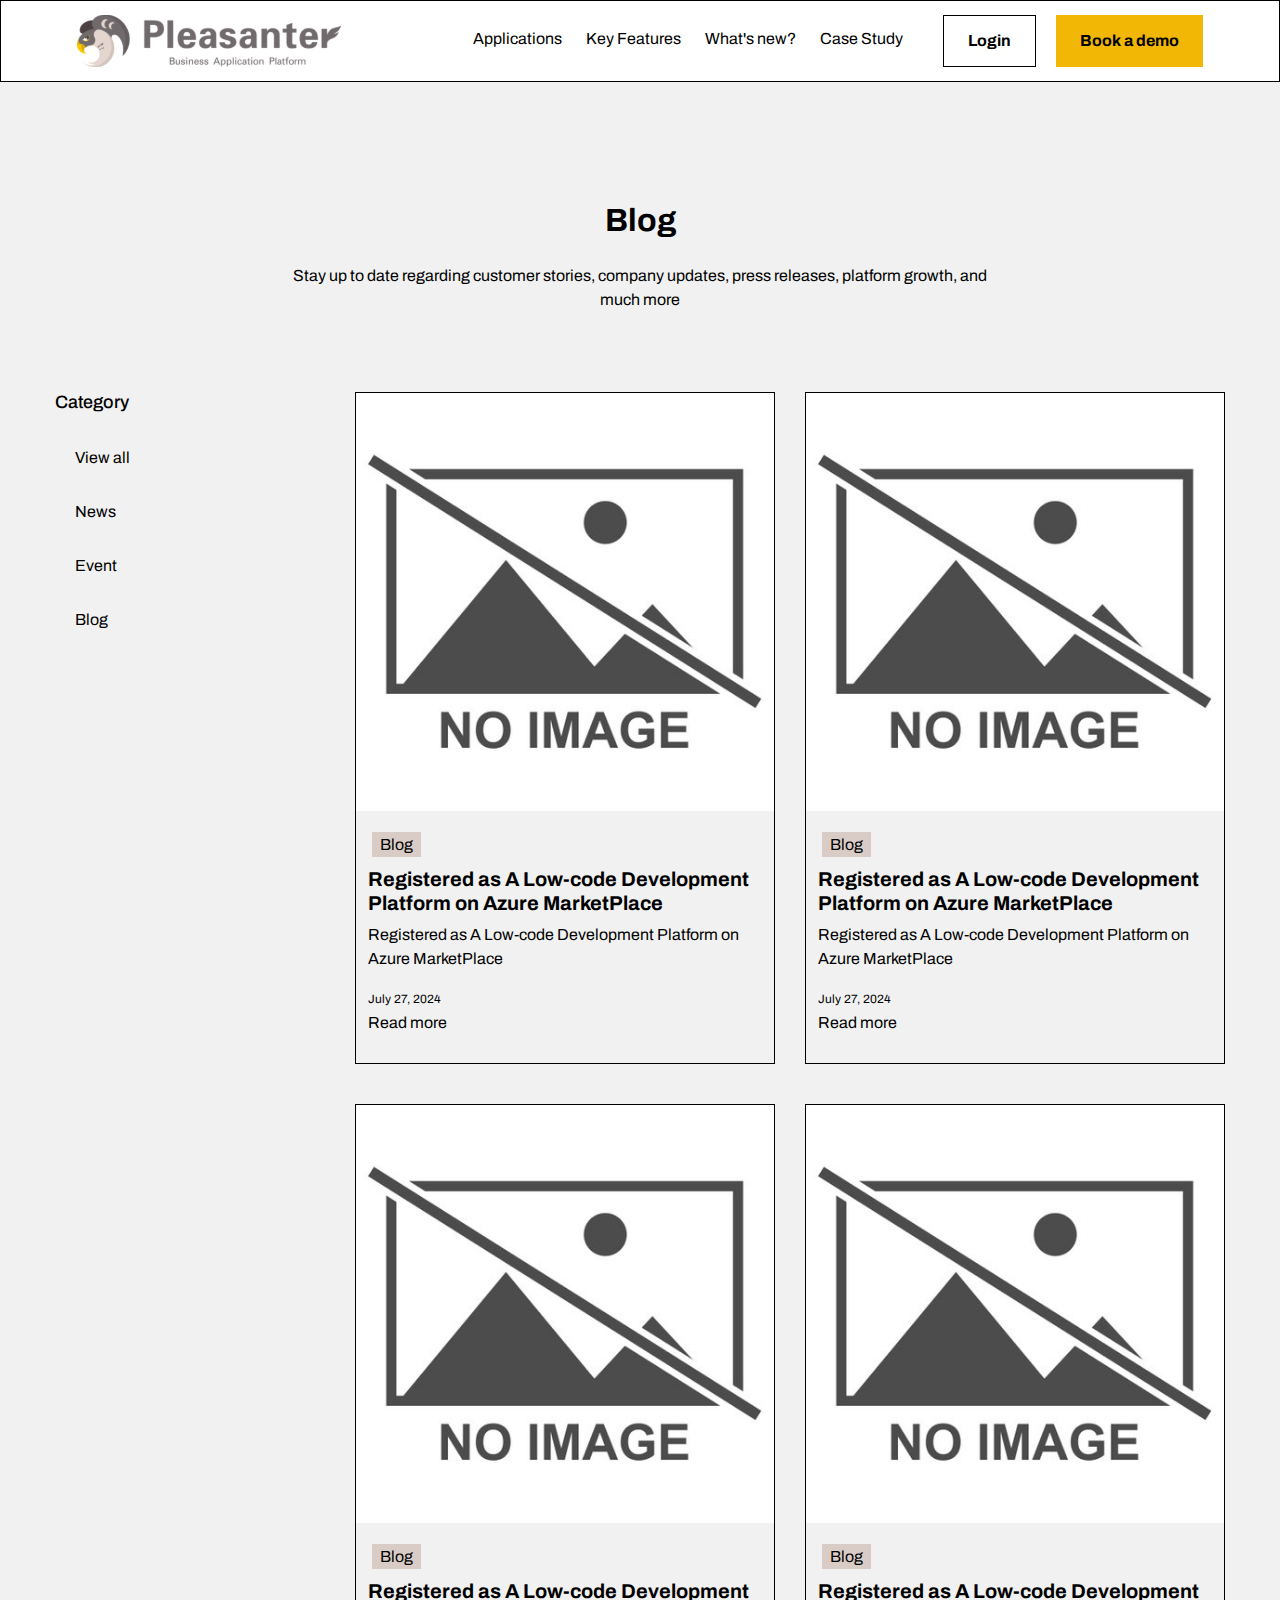
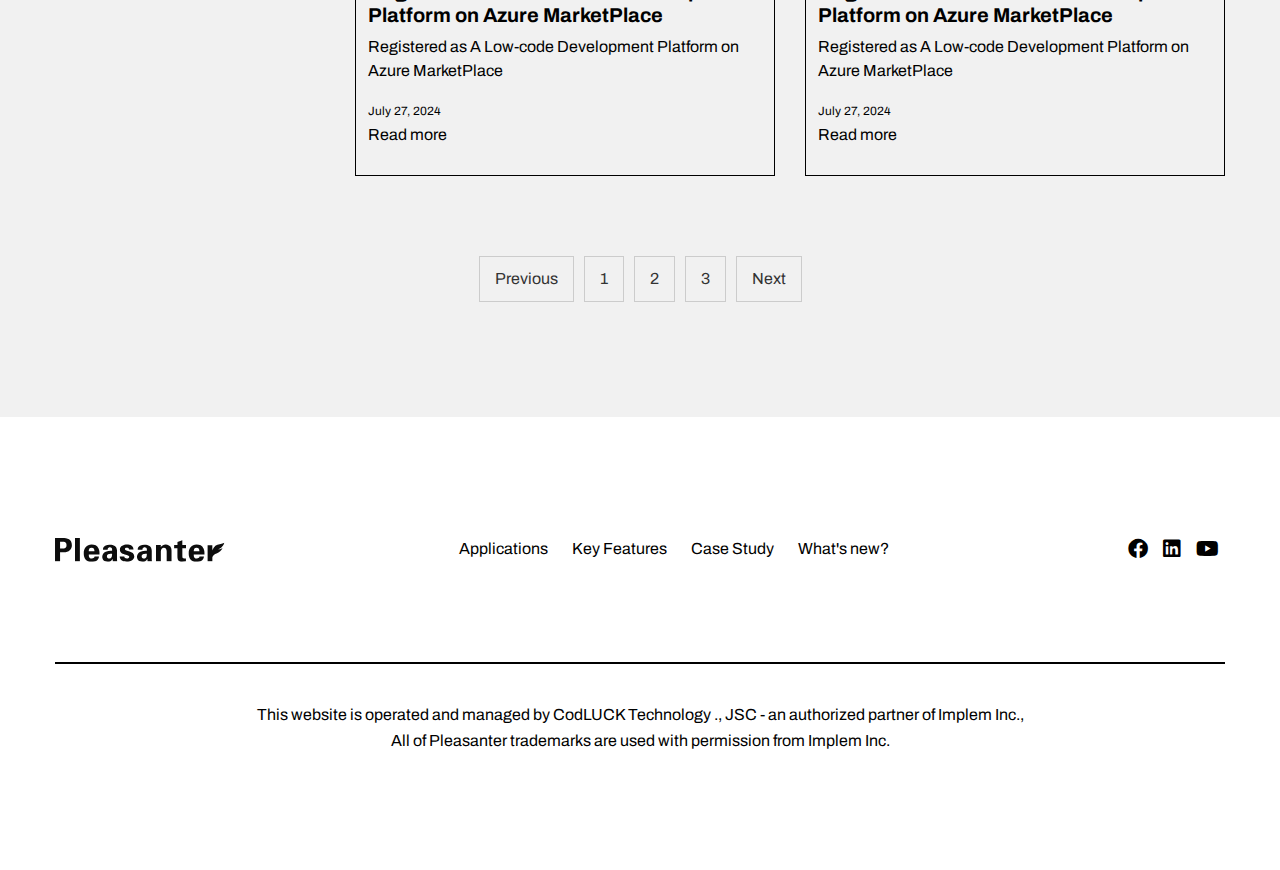
==== views/news.html @ 41a422d3 "update blog page" ====
<!DOCTYPE html>
<html lang="en">
  <head>
    <meta charset="UTF-8" />
    <meta name="viewport" content="width=device-width, initial-scale=1.0" />
    <title>Document</title>
    <link
      href="https://fonts.googleapis.com/css2?family=Archivo:ital,wght@0,100..900;1,100..900&display=swap"
      rel="stylesheet"
    />
    <link
      rel="stylesheet"
      href="https://cdnjs.cloudflare.com/ajax/libs/font-awesome/6.0.0-beta3/css/all.min.css"
    />
    <link rel="stylesheet" href="../assets/css/main.css" />
  </head>
  <body>
    <header class="header">
      <nav class="header__nav d-flex justify-content-around">
        <a href="/" class="header__logo1">
          <img src="../assets/images/pleasanter.svg" alt="Pleasanter logo" />
        </a>
        <div class="header__icon">
          <i class="fas fa-bars"></i>
        </div>
        <div class="header__right">
          <div class="header__links">
            <ul>
              <li>
                <a href="#">Applications</a>
              </li>
              <li>
                <a href="#">Key Features</a>
              </li>
              <li>
                <a href="/views/news.html">What's new?</a>
              </li>
              <li>
                <a href="#">Case Study</a>
              </li>
            </ul>
          </div>
          <button id="login" class="btnWhite">Login</button>
          <button id="book" class="btnYellow">Book a demo</button>
        </div>
      </nav>
    </header>

    <section class="blog">
      <div class="container">
        <div class="blog__heading">
          <h2 class="blog__title">Blog</h2>
          <p>
            Stay up to date regarding customer stories, company updates, press
            releases, platform growth, and much more
          </p>
        </div>
        <div class="blog__content">
          <div class="blog__category">
            <h4>Category</h4>
            <ul>
              <li><a href="/views/news.html">View all</a></li>
              <li><a href="/views/news.html">News</a></li>
              <li><a href="/views/news.html">Event</a></li>
              <li><a href="/views/news.html">Blog</a></li>
            </ul>
          </div>
          <div class="blog__list row">
            <div class="blog__item col-lg-6 col-sm-12">
              <div class="blog__item--container">
                <div class="blog__img">
                  <img
                    src="../assets/images/no_image.jpg"
                    alt="blog1"
                    width="100%"
                  />
                </div>
                <div class="blog__info">
                  <div class="blog__tags">
                    <a href="#" class="blog__tag">Blog</a>
                  </div>
                  <h3>
                    Registered as A Low-code Development Platform on Azure
                    MarketPlace
                  </h3>
                  <p>
                    Registered as A Low-code Development Platform on Azure
                    MarketPlace
                  </p>
                  <div class="blog__date">
                    <time datetime="07-29-2024">July 27, 2024</time>
                  </div>
                  <p>Read more</p>
                </div>
              </div>
            </div>
            <div class="blog__item col-lg-6 col-sm-12">
              <div class="blog__item--container">
                <div class="blog__img">
                  <img
                    src="../assets/images/no_image.jpg"
                    alt="blog1"
                    width="100%"
                  />
                </div>
                <div class="blog__info">
                  <div class="blog__tags">
                    <a href="#" class="blog__tag">Blog</a>
                  </div>
                  <h3>
                    Registered as A Low-code Development Platform on Azure
                    MarketPlace
                  </h3>
                  <p>
                    Registered as A Low-code Development Platform on Azure
                    MarketPlace
                  </p>
                  <div class="blog__date">
                    <time datetime="07-29-2024">July 27, 2024</time>
                  </div>
                  <p>Read more</p>
                </div>
              </div>
            </div>
            <div class="blog__item col-lg-6 col-sm-12">
              <div class="blog__item--container">
                <div class="blog__img">
                  <img
                    src="../assets/images/no_image.jpg"
                    alt="blog1"
                    width="100%"
                  />
                </div>
                <div class="blog__info">
                  <div class="blog__tags">
                    <a href="#" class="blog__tag">Blog</a>
                  </div>
                  <h3>
                    Registered as A Low-code Development Platform on Azure
                    MarketPlace
                  </h3>
                  <p>
                    Registered as A Low-code Development Platform on Azure
                    MarketPlace
                  </p>
                  <div class="blog__date">
                    <time datetime="07-29-2024">July 27, 2024</time>
                  </div>
                  <p>Read more</p>
                </div>
              </div>
            </div>
            <div class="blog__item col-lg-6 col-sm-12">
              <div class="blog__item--container">
                <div class="blog__img">
                  <img
                    src="../assets/images/no_image.jpg"
                    alt="blog1"
                    width="100%"
                  />
                </div>
                <div class="blog__info">
                  <div class="blog__tags">
                    <a href="#" class="blog__tag">Blog</a>
                  </div>
                  <h3>
                    Registered as A Low-code Development Platform on Azure
                    MarketPlace
                  </h3>
                  <p>
                    Registered as A Low-code Development Platform on Azure
                    MarketPlace
                  </p>
                  <div class="blog__date">
                    <time datetime="07-29-2024">July 27, 2024</time>
                  </div>
                  <p>Read more</p>
                </div>
              </div>
            </div>
          </div>
        </div>
        <div class="blog__pagination">
          <a href="#" class="blog__pagination--link">Previous</a>
          <a href="#" class="blog__pagination--link">1</a>
          <a href="#" class="blog__pagination--link">2</a>
          <a href="#" class="blog__pagination--link">3</a>
          <a href="#" class="blog__pagination--link">Next</a>
        </div>
      </div>
    </section>

    <footer class="footer">
      <div class="container">
        <div class="footer__info">
          <a href="/" class="header__logo">
            <img
              src="../assets/images/footer.svg"
              alt="pleasanter"
              width="170px"
            />
          </a>
          <div class="footer__links">
            <a href="#">Applications</a>
            <a href="#">Key Features</a>
            <a href="#">Case Study</a>
            <a href="#">What's new?</a>
          </div>
          <div class="footer__socials">
            <a href="#"><i class="fab fa-facebook"></i></a>
            <a href="#"><i class="fab fa-linkedin"></i></a>
            <a href="#"><i class="fab fa-youtube"></i></a>
          </div>
        </div>
        <div class="footer__last">
          <p>
            This website is operated and managed by CodLUCK Technology ., JSC -
            an authorized partner of Implem Inc.,
          </p>
          <p>
            All of Pleasanter trademarks are used with permission from Implem
            Inc.
          </p>
        </div>
      </div>
    </footer>

    <script src="../assets/js/vendor.js"></script>
    <script src="../assets/js/main.js"></script>
  </body>
</html>
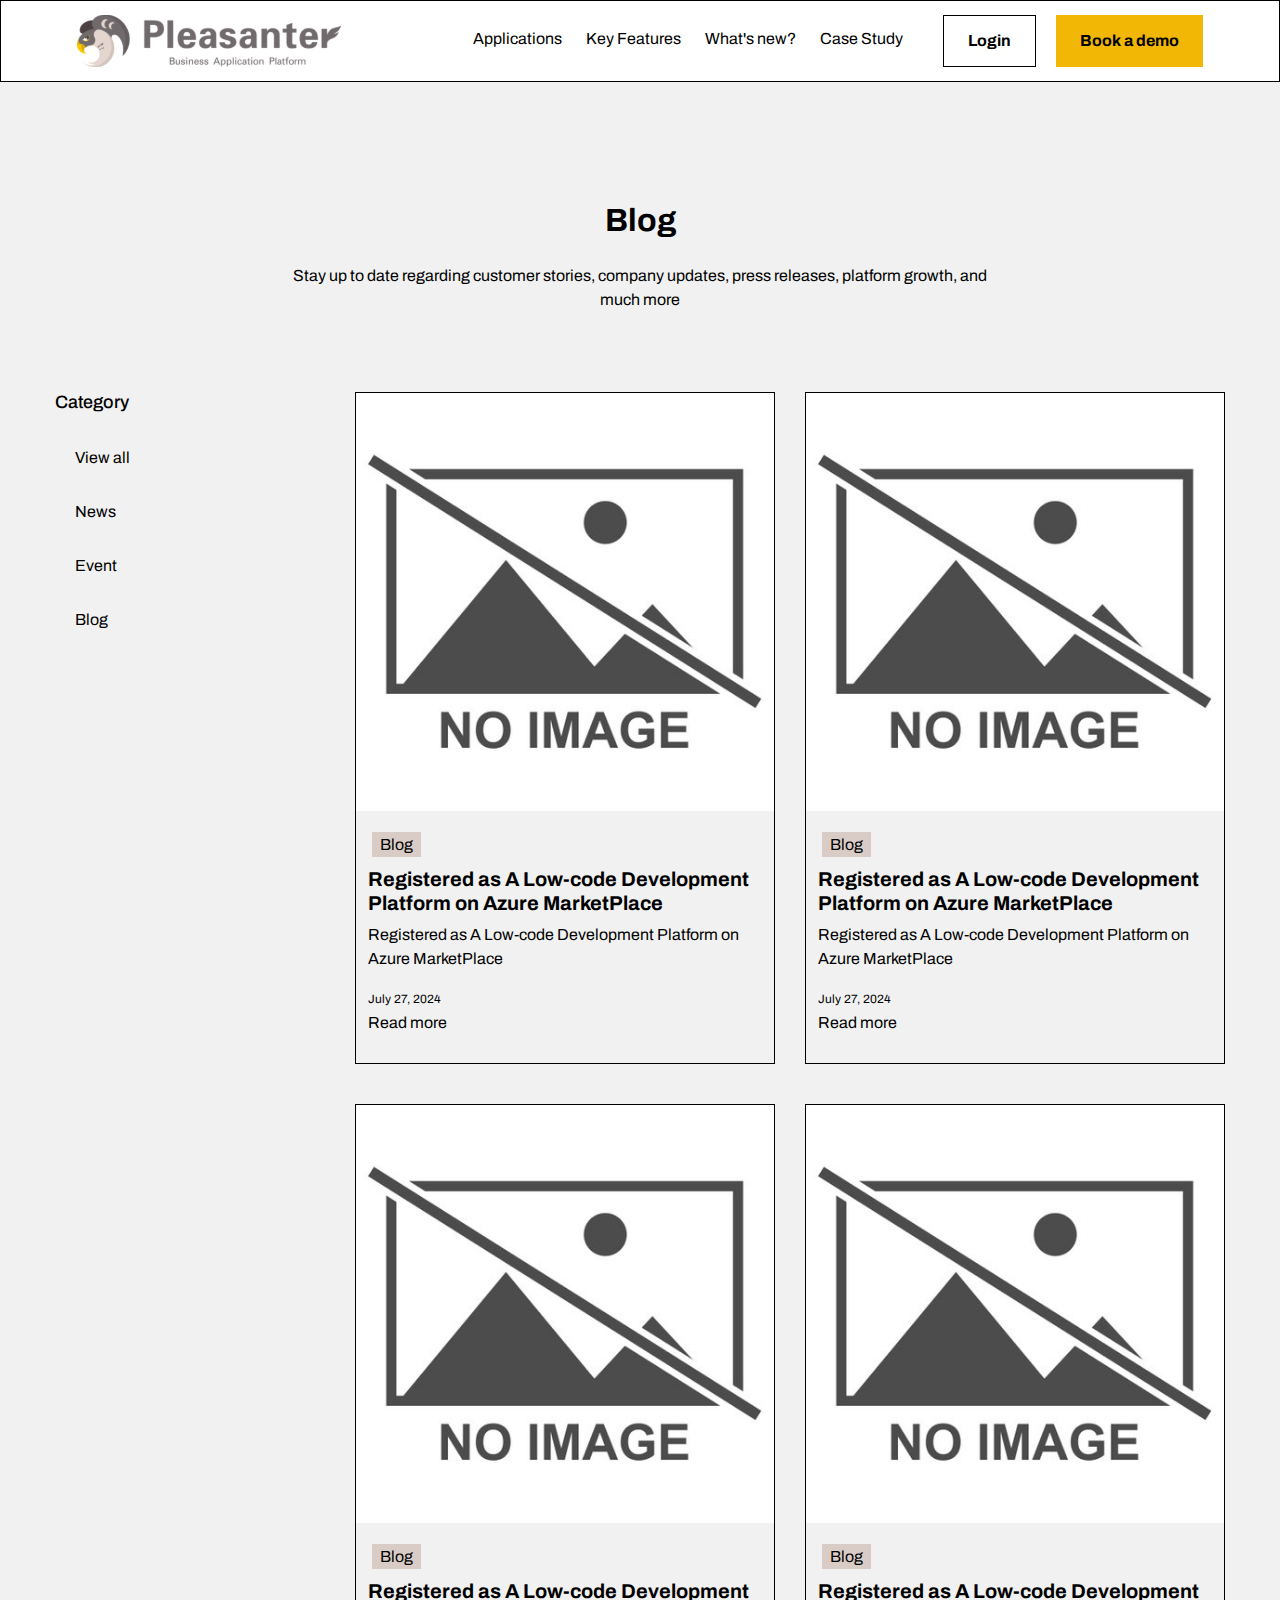
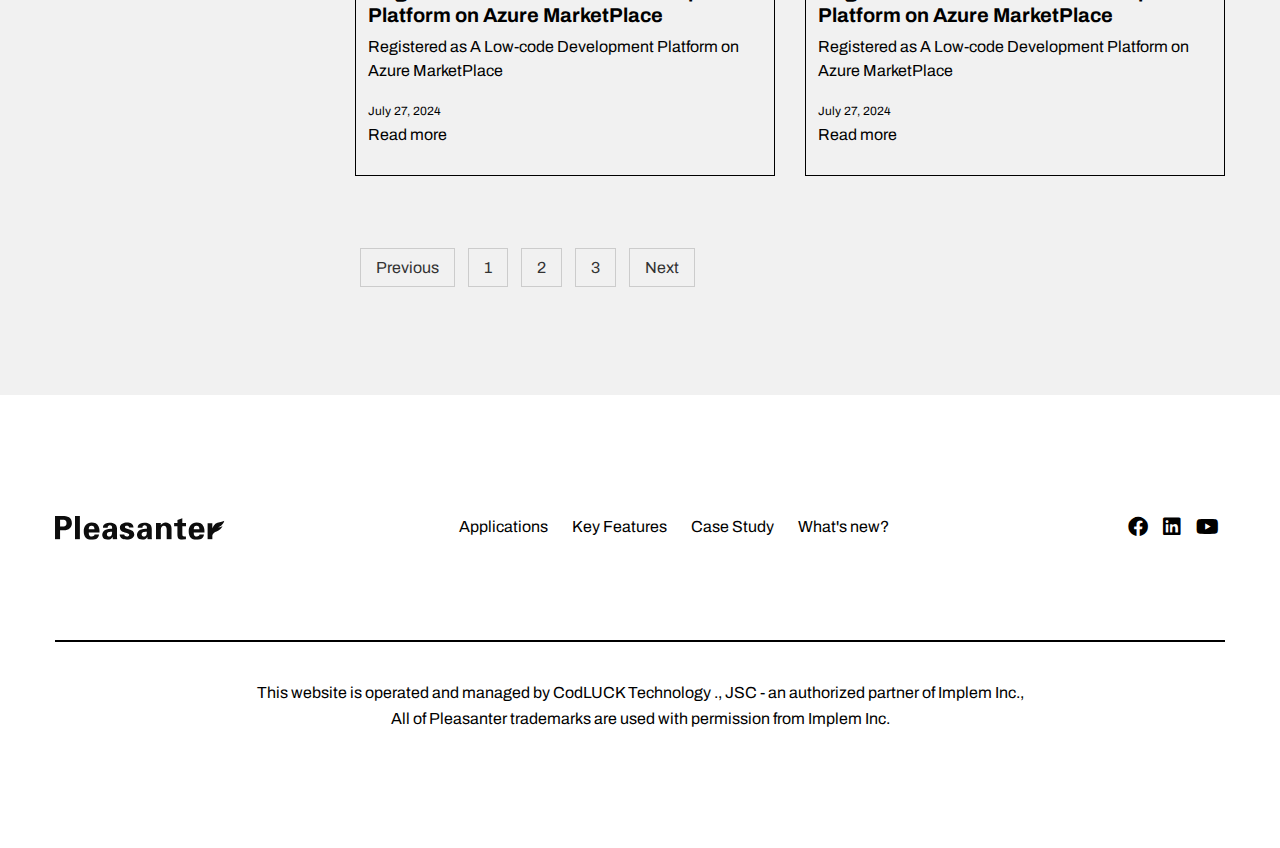
==== commit 0842ffee: "fix stories link" ====
--- a/views/news.html
+++ b/views/news.html
@@ -16,12 +16,32 @@
   </head>
   <body>
     <header class="header">
+      <div class="overlay hasfade"></div>
       <nav class="header__nav d-flex justify-content-around">
         <a href="/" class="header__logo1">
           <img src="../assets/images/pleasanter.svg" alt="Pleasanter logo" />
         </a>
         <div class="header__icon">
           <i class="fas fa-bars"></i>
+          <i class="fas fa-x d-none"></i>
+        </div>
+        <div class="header__menu hasfade">
+          <ul>
+            <li>
+              <a href="#">Applications</a>
+            </li>
+            <li>
+              <a href="#">Key Features</a>
+            </li>
+            <li>
+              <a href="#">Case Study</a>
+            </li>
+            <li>
+              <a href="/">What's new?</a>
+            </li>
+          </ul>
+          <button class="btnWhite login">Login</button>
+          <button class="btnYellow book">Book a demo</button>
         </div>
         <div class="header__right">
           <div class="header__links">
@@ -40,8 +60,8 @@
               </li>
             </ul>
           </div>
-          <button id="login" class="btnWhite">Login</button>
-          <button id="book" class="btnYellow">Book a demo</button>
+          <button class="btnWhite login">Login</button>
+          <button class="btnYellow book">Book a demo</button>
         </div>
       </nav>
     </header>
@@ -59,134 +79,137 @@
           <div class="blog__category">
             <h4>Category</h4>
             <ul>
-              <li><a href="/views/news.html">View all</a></li>
-              <li><a href="/views/news.html">News</a></li>
-              <li><a href="/views/news.html">Event</a></li>
-              <li><a href="/views/news.html">Blog</a></li>
+              <li><a href="views/news.html">View all</a></li>
+              <li><a href="views/news.html">News</a></li>
+              <li><a href="views/news.html">Event</a></li>
+              <li><a href="views/news.html">Blog</a></li>
             </ul>
           </div>
-          <div class="blog__list row">
-            <div class="blog__item col-lg-6 col-sm-12">
-              <div class="blog__item--container">
-                <div class="blog__img">
-                  <img
-                    src="../assets/images/no_image.jpg"
-                    alt="blog1"
-                    width="100%"
-                  />
-                </div>
-                <div class="blog__info">
-                  <div class="blog__tags">
-                    <a href="#" class="blog__tag">Blog</a>
-                  </div>
-                  <h3>
-                    Registered as A Low-code Development Platform on Azure
-                    MarketPlace
-                  </h3>
-                  <p>
-                    Registered as A Low-code Development Platform on Azure
-                    MarketPlace
-                  </p>
-                  <div class="blog__date">
-                    <time datetime="07-29-2024">July 27, 2024</time>
-                  </div>
-                  <p>Read more</p>
+          <div class="blog__list">
+            <div class="blog__items row">
+              <div class="blog__item col-lg-6 col-sm-12">
+                <div class="blog__item--container">
+                  <div class="blog__img">
+                    <img
+                      src="../assets/images/no_image.jpg"
+                      alt="blog1"
+                      width="100%"
+                    />
+                  </div>
+                  <div class="blog__info">
+                    <div class="blog__tags">
+                      <a href="#" class="blog__tag">Blog</a>
+                    </div>
+                    <h3>
+                      Registered as A Low-code Development Platform on Azure
+                      MarketPlace
+                    </h3>
+                    <p>
+                      Registered as A Low-code Development Platform on Azure
+                      MarketPlace
+                    </p>
+                    <div class="blog__date">
+                      <time datetime="07-29-2024">July 27, 2024</time>
+                    </div>
+                    <p>Read more</p>
+                  </div>
+                </div>
+              </div>
+              <div class="blog__item col-lg-6 col-sm-12">
+                <div class="blog__item--container">
+                  <div class="blog__img">
+                    <img
+                      src="../assets/images/no_image.jpg"
+                      alt="blog1"
+                      width="100%"
+                    />
+                  </div>
+                  <div class="blog__info">
+                    <div class="blog__tags">
+                      <a href="#" class="blog__tag">Blog</a>
+                    </div>
+                    <h3>
+                      Registered as A Low-code Development Platform on Azure
+                      MarketPlace
+                    </h3>
+                    <p>
+                      Registered as A Low-code Development Platform on Azure
+                      MarketPlace
+                    </p>
+                    <div class="blog__date">
+                      <time datetime="07-29-2024">July 27, 2024</time>
+                    </div>
+                    <p>Read more</p>
+                  </div>
+                </div>
+              </div>
+              <div class="blog__item col-lg-6 col-sm-12">
+                <div class="blog__item--container">
+                  <div class="blog__img">
+                    <img
+                      src="../assets/images/no_image.jpg"
+                      alt="blog1"
+                      width="100%"
+                    />
+                  </div>
+                  <div class="blog__info">
+                    <div class="blog__tags">
+                      <a href="#" class="blog__tag">Blog</a>
+                    </div>
+                    <h3>
+                      Registered as A Low-code Development Platform on Azure
+                      MarketPlace
+                    </h3>
+                    <p>
+                      Registered as A Low-code Development Platform on Azure
+                      MarketPlace
+                    </p>
+                    <div class="blog__date">
+                      <time datetime="07-29-2024">July 27, 2024</time>
+                    </div>
+                    <p>Read more</p>
+                  </div>
+                </div>
+              </div>
+              <div class="blog__item col-lg-6 col-sm-12">
+                <div class="blog__item--container">
+                  <div class="blog__img">
+                    <img
+                      src="../assets/images/no_image.jpg"
+                      alt="blog1"
+                      width="100%"
+                    />
+                  </div>
+                  <div class="blog__info">
+                    <div class="blog__tags">
+                      <a href="#" class="blog__tag">Blog</a>
+                    </div>
+                    <h3>
+                      Registered as A Low-code Development Platform on Azure
+                      MarketPlace
+                    </h3>
+                    <p>
+                      Registered as A Low-code Development Platform on Azure
+                      MarketPlace
+                    </p>
+                    <div class="blog__date">
+                      <time datetime="07-29-2024">July 27, 2024</time>
+                    </div>
+                    <p>Read more</p>
+                  </div>
                 </div>
               </div>
             </div>
-            <div class="blog__item col-lg-6 col-sm-12">
-              <div class="blog__item--container">
-                <div class="blog__img">
-                  <img
-                    src="../assets/images/no_image.jpg"
-                    alt="blog1"
-                    width="100%"
-                  />
-                </div>
-                <div class="blog__info">
-                  <div class="blog__tags">
-                    <a href="#" class="blog__tag">Blog</a>
-                  </div>
-                  <h3>
-                    Registered as A Low-code Development Platform on Azure
-                    MarketPlace
-                  </h3>
-                  <p>
-                    Registered as A Low-code Development Platform on Azure
-                    MarketPlace
-                  </p>
-                  <div class="blog__date">
-                    <time datetime="07-29-2024">July 27, 2024</time>
-                  </div>
-                  <p>Read more</p>
-                </div>
-              </div>
+            <div class="blog__pagination d-flex justify-content-center align-items-center"></div>
+              <a href="#" class="blog__pagination--link">Previous</a>
+              <a href="#" class="blog__pagination--link">1</a>
+              <a href="#" class="blog__pagination--link">2</a>
+              <a href="#" class="blog__pagination--link">3</a>
+              <a href="#" class="blog__pagination--link">Next</a>
             </div>
-            <div class="blog__item col-lg-6 col-sm-12">
-              <div class="blog__item--container">
-                <div class="blog__img">
-                  <img
-                    src="../assets/images/no_image.jpg"
-                    alt="blog1"
-                    width="100%"
-                  />
-                </div>
-                <div class="blog__info">
-                  <div class="blog__tags">
-                    <a href="#" class="blog__tag">Blog</a>
-                  </div>
-                  <h3>
-                    Registered as A Low-code Development Platform on Azure
-                    MarketPlace
-                  </h3>
-                  <p>
-                    Registered as A Low-code Development Platform on Azure
-                    MarketPlace
-                  </p>
-                  <div class="blog__date">
-                    <time datetime="07-29-2024">July 27, 2024</time>
-                  </div>
-                  <p>Read more</p>
-                </div>
-              </div>
-            </div>
-            <div class="blog__item col-lg-6 col-sm-12">
-              <div class="blog__item--container">
-                <div class="blog__img">
-                  <img
-                    src="../assets/images/no_image.jpg"
-                    alt="blog1"
-                    width="100%"
-                  />
-                </div>
-                <div class="blog__info">
-                  <div class="blog__tags">
-                    <a href="#" class="blog__tag">Blog</a>
-                  </div>
-                  <h3>
-                    Registered as A Low-code Development Platform on Azure
-                    MarketPlace
-                  </h3>
-                  <p>
-                    Registered as A Low-code Development Platform on Azure
-                    MarketPlace
-                  </p>
-                  <div class="blog__date">
-                    <time datetime="07-29-2024">July 27, 2024</time>
-                  </div>
-                  <p>Read more</p>
-                </div>
-              </div>
-            </div>
-          </div>
-        </div>
-        <div class="blog__pagination">
-          <a href="#" class="blog__pagination--link">Previous</a>
-          <a href="#" class="blog__pagination--link">1</a>
-          <a href="#" class="blog__pagination--link">2</a>
-          <a href="#" class="blog__pagination--link">3</a>
-          <a href="#" class="blog__pagination--link">Next</a>
-        </div>
+          </div>
+        </div>
+        
       </div>
     </section>
 
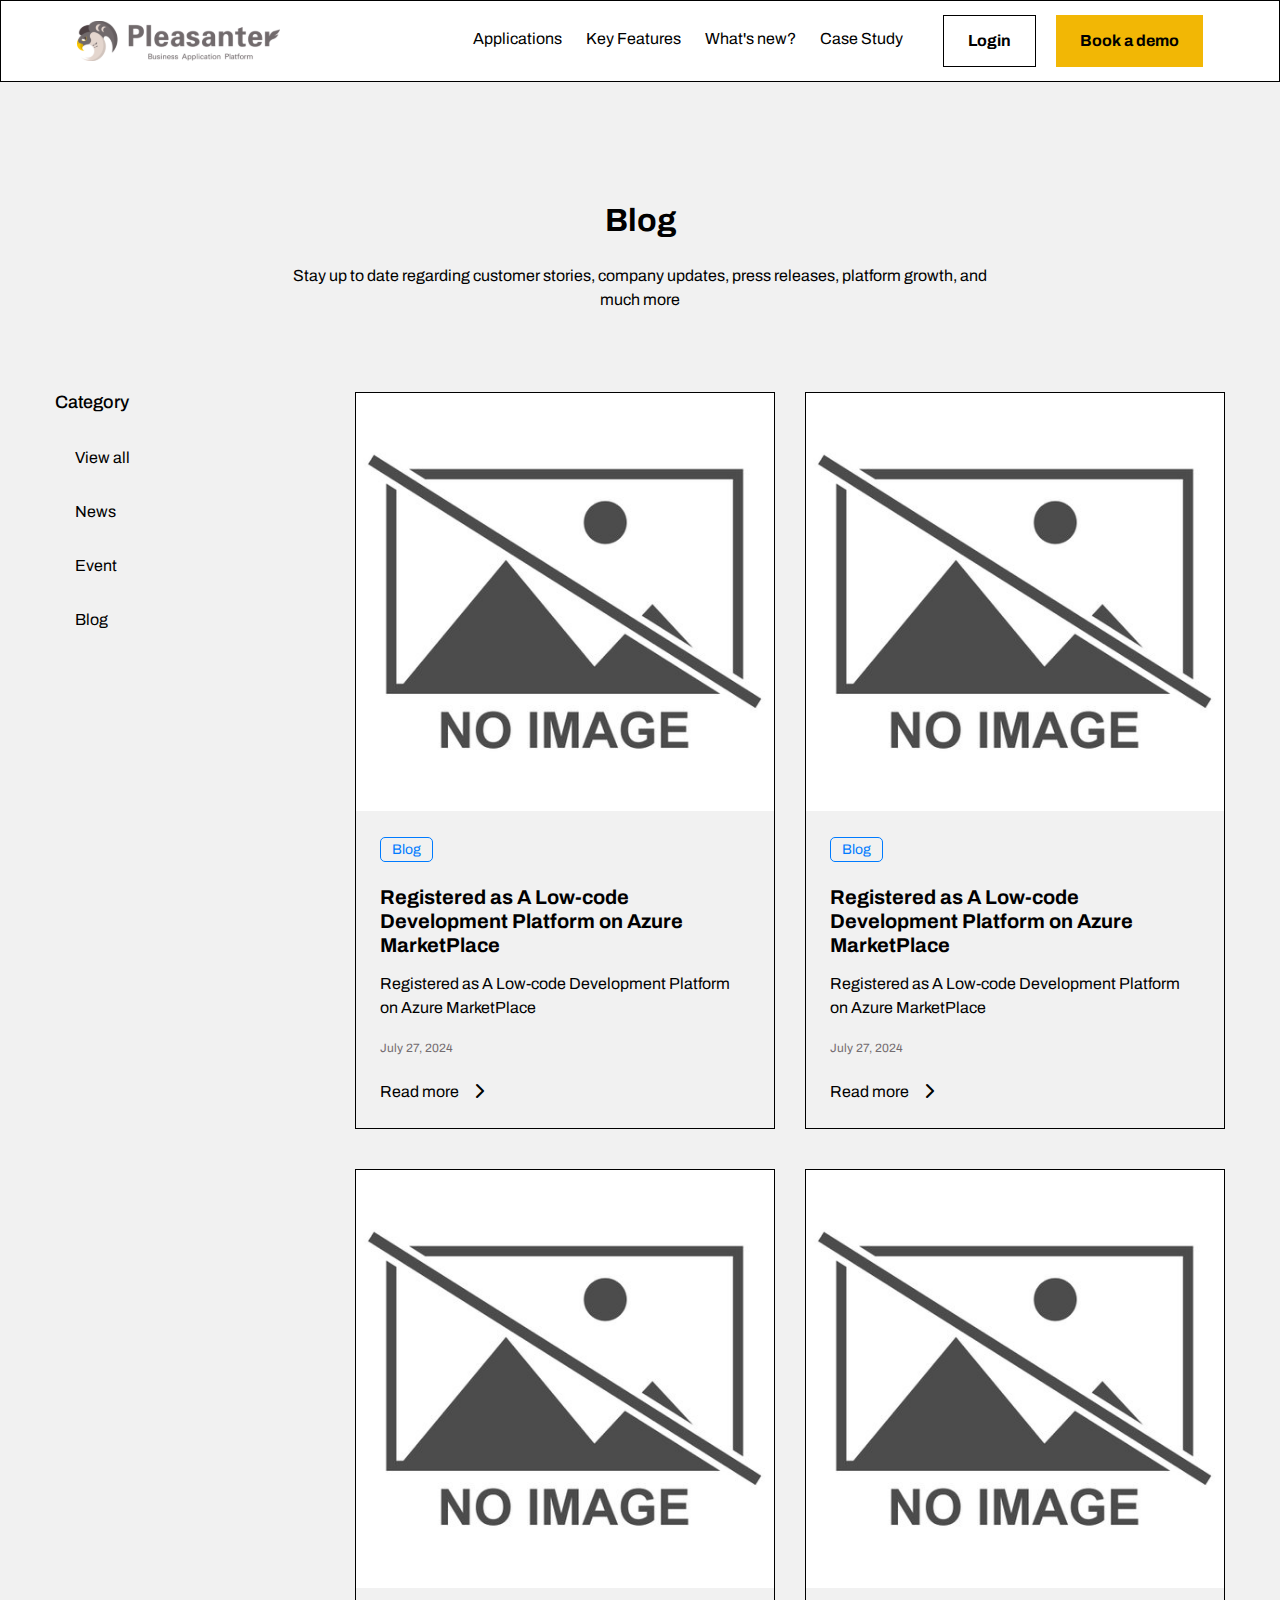
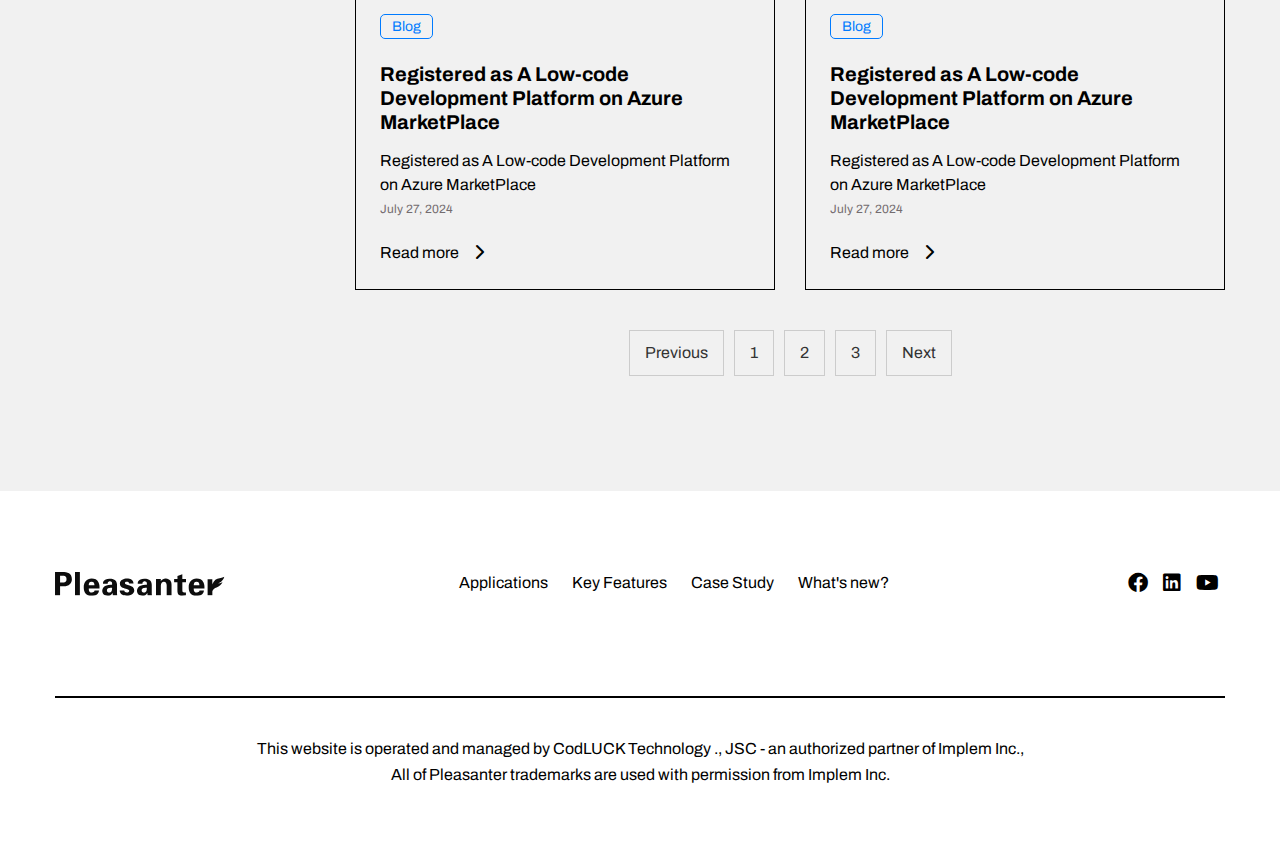
==== commit 31b415e2: "update latter sections" ====
--- a/views/news.html
+++ b/views/news.html
@@ -19,7 +19,11 @@
       <div class="overlay hasfade"></div>
       <nav class="header__nav d-flex justify-content-around">
         <a href="/" class="header__logo1">
-          <img src="../assets/images/pleasanter.svg" alt="Pleasanter logo" />
+          <img
+            src="../assets/images/pleasanter.svg"
+            alt="Pleasanter logo"
+            width="203px"
+          />
         </a>
         <div class="header__icon">
           <i class="fas fa-bars"></i>
@@ -67,149 +71,162 @@
     </header>
 
     <section class="blog">
-      <div class="container">
-        <div class="blog__heading">
-          <h2 class="blog__title">Blog</h2>
-          <p>
-            Stay up to date regarding customer stories, company updates, press
-            releases, platform growth, and much more
-          </p>
-        </div>
-        <div class="blog__content">
-          <div class="blog__category">
-            <h4>Category</h4>
-            <ul>
-              <li><a href="views/news.html">View all</a></li>
-              <li><a href="views/news.html">News</a></li>
-              <li><a href="views/news.html">Event</a></li>
-              <li><a href="views/news.html">Blog</a></li>
-            </ul>
-          </div>
-          <div class="blog__list">
-            <div class="blog__items row">
-              <div class="blog__item col-lg-6 col-sm-12">
-                <div class="blog__item--container">
-                  <div class="blog__img">
-                    <img
-                      src="../assets/images/no_image.jpg"
-                      alt="blog1"
-                      width="100%"
-                    />
-                  </div>
-                  <div class="blog__info">
-                    <div class="blog__tags">
-                      <a href="#" class="blog__tag">Blog</a>
-                    </div>
-                    <h3>
-                      Registered as A Low-code Development Platform on Azure
-                      MarketPlace
-                    </h3>
-                    <p>
-                      Registered as A Low-code Development Platform on Azure
-                      MarketPlace
-                    </p>
-                    <div class="blog__date">
-                      <time datetime="07-29-2024">July 27, 2024</time>
-                    </div>
-                    <p>Read more</p>
+      <div class="padding-tb">
+        <div class="container">
+          <div class="blog__heading">
+            <h2 class="blog__title">Blog</h2>
+            <p>
+              Stay up to date regarding customer stories, company updates, press
+              releases, platform growth, and much more
+            </p>
+          </div>
+          <div class="blog__content">
+            <div class="blog__category">
+              <h4>Category</h4>
+              <ul>
+                <li><a href="views/news.html">View all</a></li>
+                <li><a href="views/news.html">News</a></li>
+                <li><a href="views/news.html">Event</a></li>
+                <li><a href="views/news.html">Blog</a></li>
+              </ul>
+            </div>
+            <div class="blog__list">
+              <div class="blog__items row">
+                <div class="blog__item col-lg-6 col-sm-12">
+                  <div class="blog__item--container">
+                    <div class="blog__img">
+                      <img
+                        src="../assets/images/no_image.jpg"
+                        alt="blog1"
+                        width="100%"
+                      />
+                    </div>
+                    <div class="blog__info">
+                      <a href="#"><span class="type">Blog</span></a>
+                      <div data-mh="title" class="blog__topic">
+                        <h3>
+                          Registered as A Low-code Development Platform on Azure
+                          MarketPlace
+                        </h3>
+                      </div>
+                      <p>
+                        Registered as A Low-code Development Platform on Azure
+                        MarketPlace
+                      </p>
+                      <div class="blog__date">
+                        <time datetime="07-29-2024">July 27, 2024</time>
+                      </div>
+                      <a href="#"><span>Read more</span></a>
+                      <i class="fa-solid fa-chevron-right"></i>
+                    </div>
+                  </div>
+                </div>
+                <div class="blog__item col-lg-6 col-sm-12">
+                  <div class="blog__item--container">
+                    <div class="blog__img">
+                      <img
+                        src="../assets/images/no_image.jpg"
+                        alt="blog1"
+                        width="100%"
+                      />
+                    </div>
+                    <div class="blog__info">
+                      <a href="#"><span class="type">Blog</span></a>
+                      <div data-mh="title" class="blog__topic">
+                        <h3>
+                          Registered as A Low-code Development Platform on Azure
+                          MarketPlace
+                        </h3>
+                      </div>
+                      <div data-mh="description">
+                        <p>
+                          Registered as A Low-code Development Platform on Azure
+                          MarketPlace
+                        </p>
+                      </div>
+                      <div class="blog__date">
+                        <time datetime="07-29-2024">July 27, 2024</time>
+                      </div>
+                      <a href="#"><span>Read more</span></a>
+                      <i class="fa-solid fa-chevron-right"></i>
+                    </div>
+                  </div>
+                </div>
+                <div class="blog__item col-lg-6 col-sm-12">
+                  <div class="blog__item--container">
+                    <div class="blog__img">
+                      <img
+                        src="../assets/images/no_image.jpg"
+                        alt="blog1"
+                        width="100%"
+                      />
+                    </div>
+                    <div class="blog__info">
+                      <a href="#"><span class="type">Blog</span></a>
+                      <div data-mh="title" class="blog__topic">
+                        <h3>
+                          Registered as A Low-code Development Platform on Azure
+                          MarketPlace
+                        </h3>
+                      </div>
+                      <div data-mh="description">
+                        <p>
+                          Registered as A Low-code Development Platform on Azure
+                          MarketPlace
+                        </p>
+                      </div>
+                      <div class="blog__date">
+                        <time datetime="07-29-2024">July 27, 2024</time>
+                      </div>
+                      <a href="#"><span>Read more</span></a>
+                      <i class="fa-solid fa-chevron-right"></i>
+                    </div>
+                  </div>
+                </div>
+                <div class="blog__item col-lg-6 col-sm-12">
+                  <div class="blog__item--container">
+                    <div class="blog__img">
+                      <img
+                        src="../assets/images/no_image.jpg"
+                        alt="blog1"
+                        width="100%"
+                      />
+                    </div>
+                    <div class="blog__info">
+                      <a href="#"><span class="type">Blog</span></a>
+                      <div data-mh="title" class="blog__topic">
+                        <h3>
+                          Registered as A Low-code Development Platform on Azure
+                          MarketPlace
+                        </h3>
+                      </div>
+                      <div data-mh="description">
+                        <p>
+                          Registered as A Low-code Development Platform on Azure
+                          MarketPlace
+                        </p>
+                      </div>
+                      <div class="blog__date">
+                        <time datetime="07-29-2024">July 27, 2024</time>
+                      </div>
+                      <a href="#"><span>Read more</span></a>
+                      <i class="fa-solid fa-chevron-right"></i>
+                    </div>
                   </div>
                 </div>
               </div>
-              <div class="blog__item col-lg-6 col-sm-12">
-                <div class="blog__item--container">
-                  <div class="blog__img">
-                    <img
-                      src="../assets/images/no_image.jpg"
-                      alt="blog1"
-                      width="100%"
-                    />
-                  </div>
-                  <div class="blog__info">
-                    <div class="blog__tags">
-                      <a href="#" class="blog__tag">Blog</a>
-                    </div>
-                    <h3>
-                      Registered as A Low-code Development Platform on Azure
-                      MarketPlace
-                    </h3>
-                    <p>
-                      Registered as A Low-code Development Platform on Azure
-                      MarketPlace
-                    </p>
-                    <div class="blog__date">
-                      <time datetime="07-29-2024">July 27, 2024</time>
-                    </div>
-                    <p>Read more</p>
-                  </div>
-                </div>
-              </div>
-              <div class="blog__item col-lg-6 col-sm-12">
-                <div class="blog__item--container">
-                  <div class="blog__img">
-                    <img
-                      src="../assets/images/no_image.jpg"
-                      alt="blog1"
-                      width="100%"
-                    />
-                  </div>
-                  <div class="blog__info">
-                    <div class="blog__tags">
-                      <a href="#" class="blog__tag">Blog</a>
-                    </div>
-                    <h3>
-                      Registered as A Low-code Development Platform on Azure
-                      MarketPlace
-                    </h3>
-                    <p>
-                      Registered as A Low-code Development Platform on Azure
-                      MarketPlace
-                    </p>
-                    <div class="blog__date">
-                      <time datetime="07-29-2024">July 27, 2024</time>
-                    </div>
-                    <p>Read more</p>
-                  </div>
-                </div>
-              </div>
-              <div class="blog__item col-lg-6 col-sm-12">
-                <div class="blog__item--container">
-                  <div class="blog__img">
-                    <img
-                      src="../assets/images/no_image.jpg"
-                      alt="blog1"
-                      width="100%"
-                    />
-                  </div>
-                  <div class="blog__info">
-                    <div class="blog__tags">
-                      <a href="#" class="blog__tag">Blog</a>
-                    </div>
-                    <h3>
-                      Registered as A Low-code Development Platform on Azure
-                      MarketPlace
-                    </h3>
-                    <p>
-                      Registered as A Low-code Development Platform on Azure
-                      MarketPlace
-                    </p>
-                    <div class="blog__date">
-                      <time datetime="07-29-2024">July 27, 2024</time>
-                    </div>
-                    <p>Read more</p>
-                  </div>
-                </div>
+              <div
+                class="blog__pagination d-flex justify-content-center align-items-center"
+              >
+                <a href="#" class="blog__pagination--link">Previous</a>
+                <a href="#" class="blog__pagination--link">1</a>
+                <a href="#" class="blog__pagination--link">2</a>
+                <a href="#" class="blog__pagination--link">3</a>
+                <a href="#" class="blog__pagination--link">Next</a>
               </div>
             </div>
-            <div class="blog__pagination d-flex justify-content-center align-items-center"></div>
-              <a href="#" class="blog__pagination--link">Previous</a>
-              <a href="#" class="blog__pagination--link">1</a>
-              <a href="#" class="blog__pagination--link">2</a>
-              <a href="#" class="blog__pagination--link">3</a>
-              <a href="#" class="blog__pagination--link">Next</a>
-            </div>
-          </div>
-        </div>
-        
+          </div>
+        </div>
       </div>
     </section>
 
